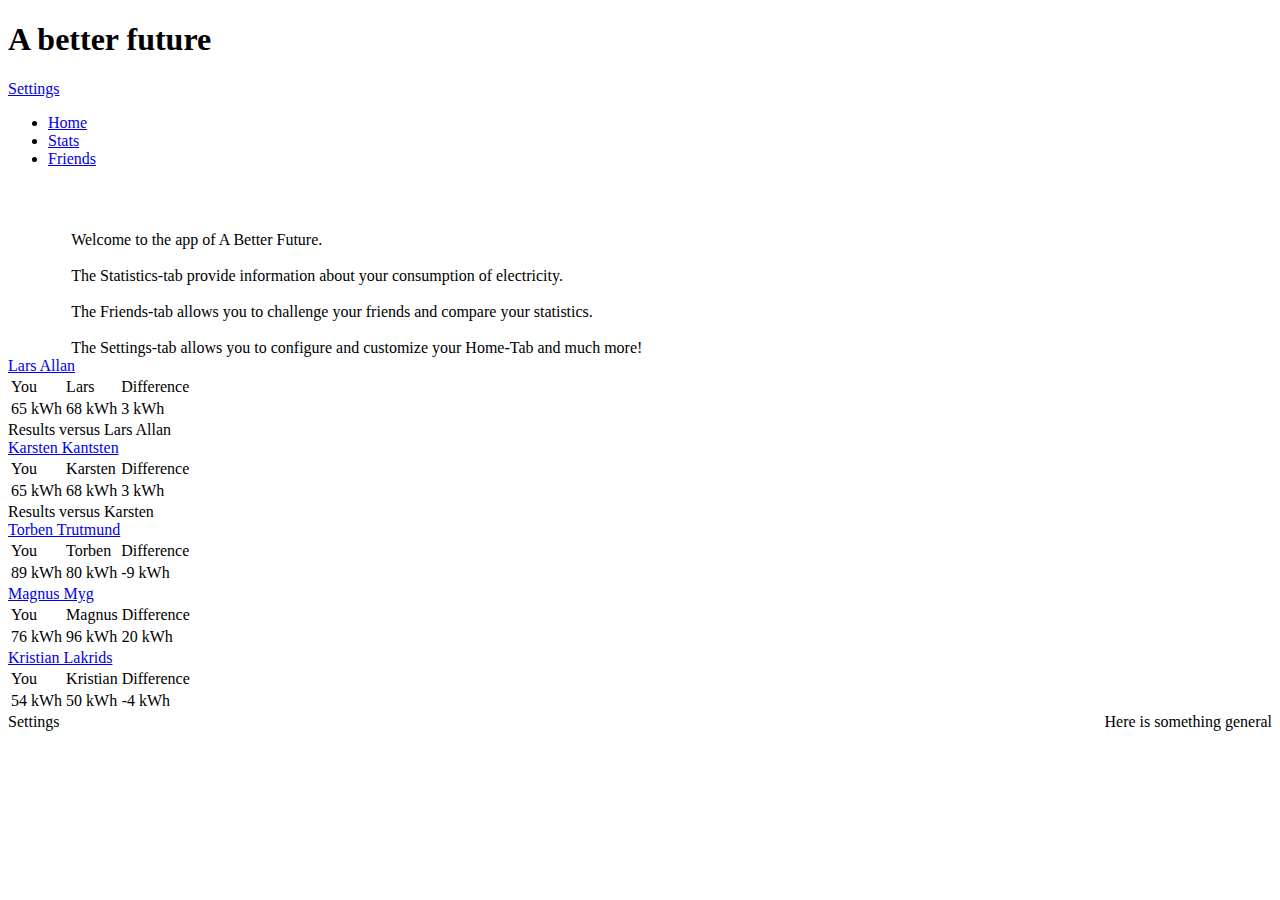
==== v2/dark.html @ 78fa15a4 "Kasper." ====
<!DOCTYPE html>
<html>
<head>
    <title>A better future</title>
    <meta name="viewport" content="width=device-width, initial-scale=1">
    <link rel="stylesheet" href="css/jquery.mobile-1.4.2.min.css" />
    <link rel="stylesheet" href="css/jquery.jqplot.min.css" />
    <script src="js/jquery-1.11.0.min.js"></script>
    <script src="js/jquery.mobile-1.4.2.min.js"></script>
    <script src="js/mainv2.js"></script>
    <script src="js/jquery.jqplot.min.js"></script>
    <script src="js/jqplot.dateAxisRenderer.min.js"></script>
    <script src="js/jqplot.canvasAxisTickRenderer.min.js"></script>
</head>
<body>
    <div data-role="page" data-theme="b">
        <div data-role="header" data-position="fixed">
            <h1>A better future</h1>
            <a href="#" id="settings-link" class="ui-btn-right" data-icon="gear">Settings</a>
        </div>
        <div data-role="footer" data-id="foo1" data-position="fixed">
            <div data-role="navbar" data-iconpos="top">
                <ul>
                    <li><a href="#" id="home-link" data-icon="home">Home</a></li>
                    <li><a href="#" id="statistik-link" data-icon="barchart">Stats</a></li>
                    <li><a href="#" id="friends-link" data-icon="user">Friends</a></li>
                </ul>
            </div><!-- /navbar -->
        </div>
        <div data-role="main">
            <div id="home-page">
                <div id="home-page-text" style="margin-left: 5%;margin-top: 5%;">
                    Welcome to the app of A Better Future. <br/><br/>
                    The Statistics-tab provide information about your consumption of electricity.<br/><br/>
                    The Friends-tab allows you to challenge your friends and compare your statistics.<br/><br/>
                    The Settings-tab allows you to configure and customize your Home-Tab and much more!
                </div>
            </div>
            <div id="statistik-page">
                <div id="chart1"></div>
            </div>

            <div id="friends-container">
            <div id="friends-page">
                <div id="friend-box">
                    <div id="first"><a href="#" data-role="button" data-icon="arrow-d">Lars Allan</a>
                        <div id="first-summary">
                        <table>
                        <tr>
                            <td>You</td>
                            <td>Lars</td>
                            <td>Difference</td>
                        </tr>
                        <tr>
                            <td>65 kWh</td>
                            <td>68 kWh</td>
                            <td>3 kWh</td>
                            </table>
                        </div>
                        <div id="first-content">Results versus Lars Allan
                            <div id="chart2"></div>

                        </div>
                    </div>
                    <div id="second"><a href="#" data-role="button" data-icon="arrow-d">Karsten Kantsten</a>
                        <div id="second-summary">

                            <table>
                                <tr>
                                    <td>You</td>
                                    <td>Karsten</td>
                                    <td>Difference</td>
                                </tr>
                                <tr>
                                    <td>65 kWh</td>
                                    <td>68 kWh</td>
                                    <td>3 kWh</td>
                            </table>
                        </div>
                        <div id="second-content">Results versus Karsten
                            <div id="chart3"></div>

                        </div>
                    </div>
                    <div id="third"><a href="#" data-role="button" data-icon="arrow-d">Torben Trutmund</a>
                        <div id="third-summary">

                            <table>
                                <tr>
                                    <td>You</td>
                                    <td>Torben</td>
                                    <td>Difference</td>
                                </tr>
                                <tr>
                                    <td>89 kWh</td>
                                    <td>80 kWh</td>
                                    <td>-9 kWh</td>
                            </table>

                        </div>
                    </div>
                    <div id="fourth"><a href="#" data-role="button" data-icon="arrow-d">Magnus Myg</a>
                        <div id="fourth-summary">

                            <table>
                                <tr>
                                    <td>You</td>
                                    <td>Magnus</td>
                                    <td>Difference</td>
                                </tr>
                                <tr>
                                    <td>76 kWh</td>
                                    <td>96 kWh</td>
                                    <td>20 kWh</td>
                            </table>

                        </div>
                    </div>
                    <div id="fifth"><a href="#" data-role="button" data-icon="arrow-d">Kristian Lakrids</a>
                        <div id="fifth-summary">

                            <table>
                                <tr>
                                    <td>You</td>
                                    <td>Kristian</td>
                                    <td>Difference</td>
                                </tr>
                                <tr>
                                    <td>54 kWh</td>
                                    <td>50 kWh</td>
                                    <td>-4 kWh</td>
                            </table>
                    </div>
                 </div>

                <div id="general-content" style="display:inline-block;float: right;">Here is something general</div>

                </div>
                </div>
                </div>
            </div>
            <div id="settings-page">Settings</div>
        </div>
    </div>
</body>
</html>
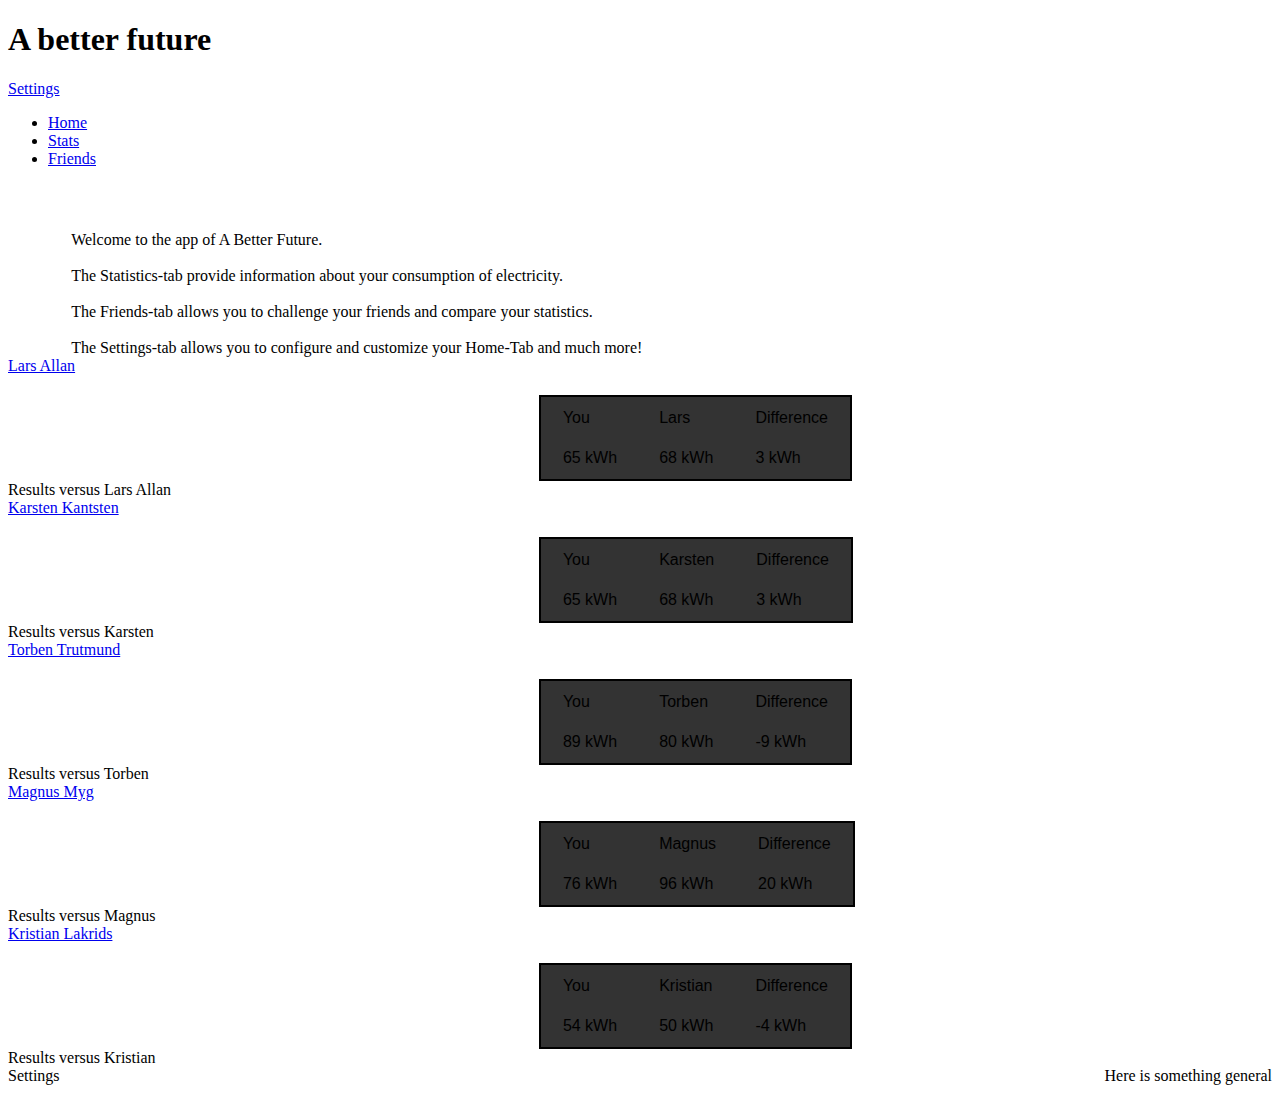
==== commit 215c0b59: "Kasper." ====
--- a/v2/dark.html
+++ b/v2/dark.html
@@ -11,6 +11,26 @@
     <script src="js/jquery.jqplot.min.js"></script>
     <script src="js/jqplot.dateAxisRenderer.min.js"></script>
     <script src="js/jqplot.canvasAxisTickRenderer.min.js"></script>
+
+    <style type="text/css">
+
+        .statistics {
+            font-weight: lighter;
+            background-color: #333;
+            border: 2px solid #000;
+            margin-top: 20px;
+            font-family: "Helvetica Light", "Helvetica";
+        }
+
+        .statistics td, .statistics th {
+            padding: 10px 20px;
+            font-size: 16px;
+        }
+
+
+
+        </style>
+
 </head>
 <body>
     <div data-role="page" data-theme="b">
@@ -44,8 +64,8 @@
             <div id="friends-page">
                 <div id="friend-box">
                     <div id="first"><a href="#" data-role="button" data-icon="arrow-d">Lars Allan</a>
-                        <div id="first-summary">
-                        <table>
+                        <div id="first-summary" style="margin-left: 42%">
+                        <table class="statistics">
                         <tr>
                             <td>You</td>
                             <td>Lars</td>
@@ -57,15 +77,15 @@
                             <td>3 kWh</td>
                             </table>
                         </div>
-                        <div id="first-content">Results versus Lars Allan
+                        <div id="first-content">
+                                Results versus Lars Allan
                             <div id="chart2"></div>
-
                         </div>
                     </div>
+
                     <div id="second"><a href="#" data-role="button" data-icon="arrow-d">Karsten Kantsten</a>
-                        <div id="second-summary">
-
-                            <table>
+                        <div id="second-summary" style="margin-left: 42%">
+                            <table class="statistics">
                                 <tr>
                                     <td>You</td>
                                     <td>Karsten</td>
@@ -77,15 +97,15 @@
                                     <td>3 kWh</td>
                             </table>
                         </div>
-                        <div id="second-content">Results versus Karsten
+                        <div id="second-content">
+                                Results versus Karsten
                             <div id="chart3"></div>
-
                         </div>
                     </div>
                     <div id="third"><a href="#" data-role="button" data-icon="arrow-d">Torben Trutmund</a>
-                        <div id="third-summary">
+                        <div id="third-summary" style="margin-left: 42%">
 
-                            <table>
+                            <table class="statistics">
                                 <tr>
                                     <td>You</td>
                                     <td>Torben</td>
@@ -98,11 +118,15 @@
                             </table>
 
                         </div>
+                        <div id="third-content">
+                            Results versus Torben
+                            <div id="chart4"></div>
+                        </div>
                     </div>
                     <div id="fourth"><a href="#" data-role="button" data-icon="arrow-d">Magnus Myg</a>
-                        <div id="fourth-summary">
+                        <div id="fourth-summary" style="margin-left: 42%">
 
-                            <table>
+                            <table class="statistics">
                                 <tr>
                                     <td>You</td>
                                     <td>Magnus</td>
@@ -115,11 +139,15 @@
                             </table>
 
                         </div>
+                        <div id="fourth-content">
+                            Results versus Magnus
+                            <div id="chart5"></div>
+                        </div>
                     </div>
                     <div id="fifth"><a href="#" data-role="button" data-icon="arrow-d">Kristian Lakrids</a>
-                        <div id="fifth-summary">
+                        <div id="fifth-summary" style="margin-left: 42%;">
 
-                            <table>
+                            <table class="statistics">
                                 <tr>
                                     <td>You</td>
                                     <td>Kristian</td>
@@ -130,8 +158,12 @@
                                     <td>50 kWh</td>
                                     <td>-4 kWh</td>
                             </table>
-                    </div>
-                 </div>
+                         </div>
+                        <div id="fifth-content">
+                            Results versus Kristian
+                            <div id="chart6"></div>
+                        </div>
+                     </div>
 
                 <div id="general-content" style="display:inline-block;float: right;">Here is something general</div>
 
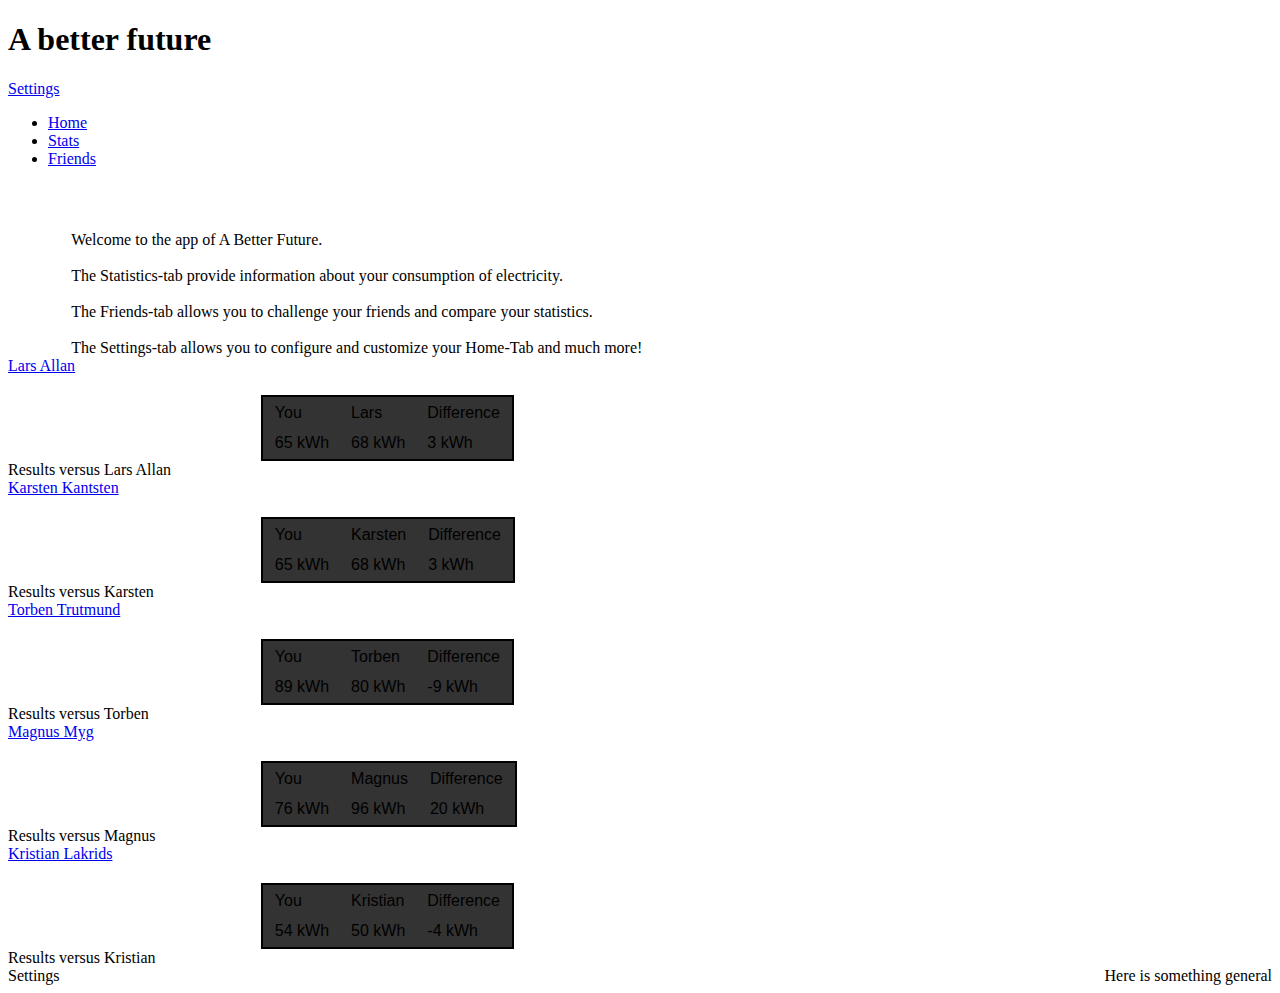
==== commit 98838758: "Kasper." ====
--- a/v2/dark.html
+++ b/v2/dark.html
@@ -23,7 +23,7 @@
         }
 
         .statistics td, .statistics th {
-            padding: 10px 20px;
+            padding: 5px 10px;
             font-size: 16px;
         }
 
@@ -64,7 +64,7 @@
             <div id="friends-page">
                 <div id="friend-box">
                     <div id="first"><a href="#" data-role="button" data-icon="arrow-d">Lars Allan</a>
-                        <div id="first-summary" style="margin-left: 42%">
+                        <div id="first-summary" style="margin-left: 20%">
                         <table class="statistics">
                         <tr>
                             <td>You</td>
@@ -84,7 +84,7 @@
                     </div>
 
                     <div id="second"><a href="#" data-role="button" data-icon="arrow-d">Karsten Kantsten</a>
-                        <div id="second-summary" style="margin-left: 42%">
+                        <div id="second-summary" style="margin-left: 20%">
                             <table class="statistics">
                                 <tr>
                                     <td>You</td>
@@ -103,7 +103,7 @@
                         </div>
                     </div>
                     <div id="third"><a href="#" data-role="button" data-icon="arrow-d">Torben Trutmund</a>
-                        <div id="third-summary" style="margin-left: 42%">
+                        <div id="third-summary" style="margin-left: 20%">
 
                             <table class="statistics">
                                 <tr>
@@ -124,7 +124,7 @@
                         </div>
                     </div>
                     <div id="fourth"><a href="#" data-role="button" data-icon="arrow-d">Magnus Myg</a>
-                        <div id="fourth-summary" style="margin-left: 42%">
+                        <div id="fourth-summary" style="margin-left: 20%">
 
                             <table class="statistics">
                                 <tr>
@@ -145,7 +145,7 @@
                         </div>
                     </div>
                     <div id="fifth"><a href="#" data-role="button" data-icon="arrow-d">Kristian Lakrids</a>
-                        <div id="fifth-summary" style="margin-left: 42%;">
+                        <div id="fifth-summary" style="margin-left: 20%;">
 
                             <table class="statistics">
                                 <tr>
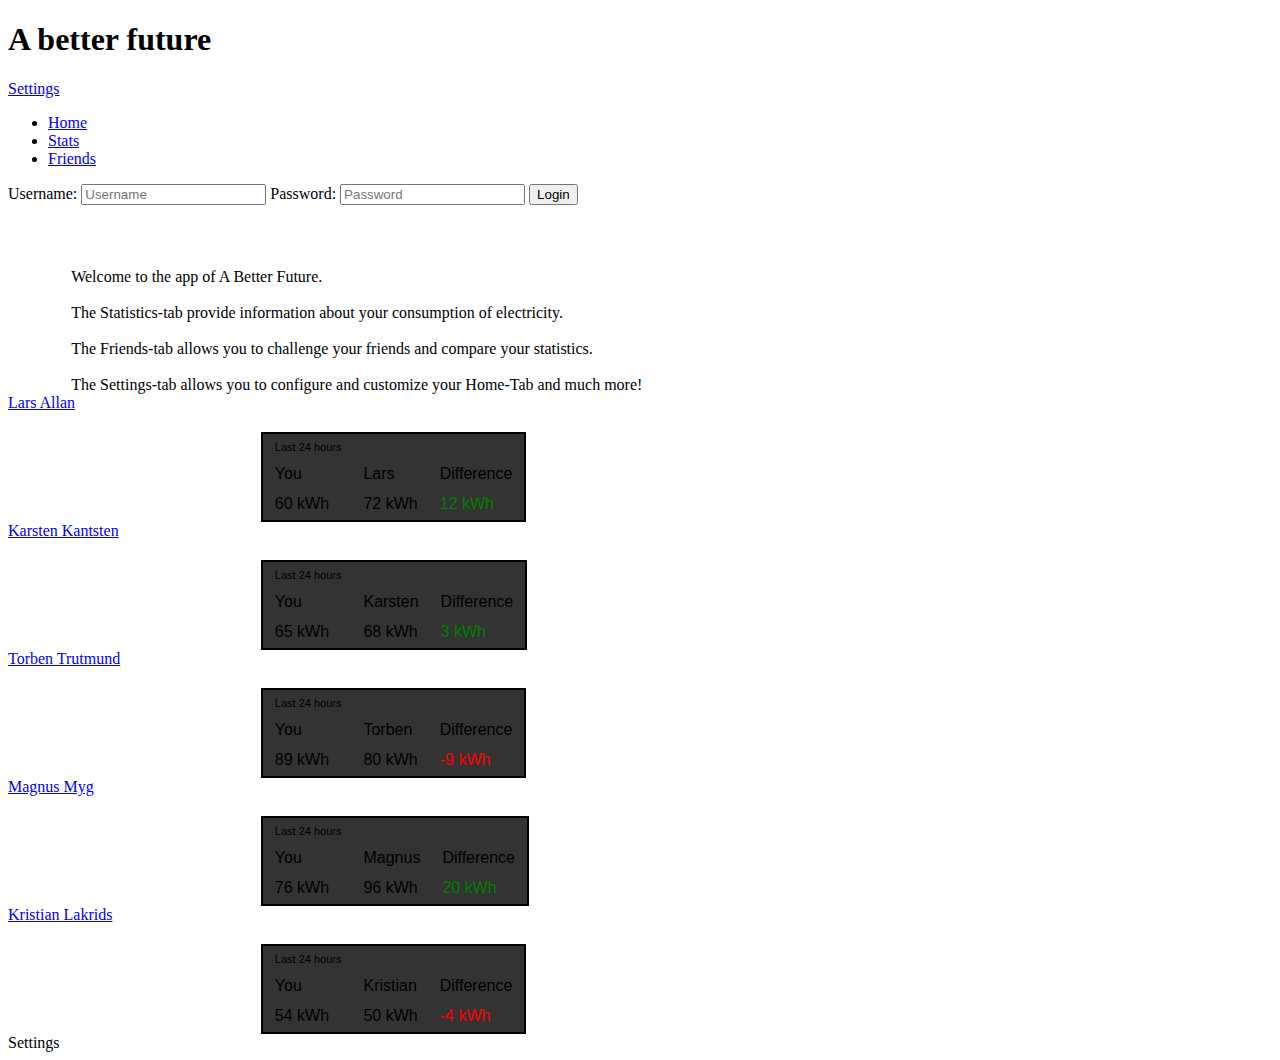
==== commit 5fbb04dd: "Grafer opdateret." ====
--- a/v2/dark.html
+++ b/v2/dark.html
@@ -3,14 +3,18 @@
 <head>
     <title>A better future</title>
     <meta name="viewport" content="width=device-width, initial-scale=1">
-    <link rel="stylesheet" href="css/jquery.mobile-1.4.2.min.css" />
-    <link rel="stylesheet" href="css/jquery.jqplot.min.css" />
+    <link rel="stylesheet" href="css/jquery.mobile-1.4.2.min.css"/>
+    <link rel="stylesheet" href="css/jquery.jqplot.min.css"/>
     <script src="js/jquery-1.11.0.min.js"></script>
     <script src="js/jquery.mobile-1.4.2.min.js"></script>
     <script src="js/mainv2.js"></script>
     <script src="js/jquery.jqplot.min.js"></script>
     <script src="js/jqplot.dateAxisRenderer.min.js"></script>
     <script src="js/jqplot.canvasAxisTickRenderer.min.js"></script>
+    <script src="js/jqplot.canvasAxisLabelRenderer.min.js"></script>
+    <script src="js/jqplot.mobile.min.js"></script>
+    <script src="js/jqplot.canvasTextRenderer.min.js"></script>
+    <script src="js/jqplot.highlighter.min.js"></script>
 
     <style type="text/css">
 
@@ -26,153 +30,186 @@
             padding: 5px 10px;
             font-size: 16px;
         }
-
-
-
-        </style>
+    </style>
 
 </head>
 <body>
-    <div data-role="page" data-theme="b">
-        <div data-role="header" data-position="fixed">
-            <h1>A better future</h1>
-            <a href="#" id="settings-link" class="ui-btn-right" data-icon="gear">Settings</a>
-        </div>
-        <div data-role="footer" data-id="foo1" data-position="fixed">
-            <div data-role="navbar" data-iconpos="top">
-                <ul>
-                    <li><a href="#" id="home-link" data-icon="home">Home</a></li>
-                    <li><a href="#" id="statistik-link" data-icon="barchart">Stats</a></li>
-                    <li><a href="#" id="friends-link" data-icon="user">Friends</a></li>
-                </ul>
-            </div><!-- /navbar -->
-        </div>
-        <div data-role="main">
-            <div id="home-page">
-                <div id="home-page-text" style="margin-left: 5%;margin-top: 5%;">
-                    Welcome to the app of A Better Future. <br/><br/>
-                    The Statistics-tab provide information about your consumption of electricity.<br/><br/>
-                    The Friends-tab allows you to challenge your friends and compare your statistics.<br/><br/>
-                    The Settings-tab allows you to configure and customize your Home-Tab and much more!
+<div data-role="page" data-theme="b">
+    <div data-role="header" data-position="fixed">
+        <h1>A better future</h1>
+        <a href="#" id="settings-link" class="ui-btn-right" data-icon="gear">Settings</a>
+    </div>
+    <div id="footer" data-role="footer" data-id="foo1" data-position="fixed">
+        <div data-role="navbar" data-iconpos="top">
+            <ul>
+                <li><a href="#" id="home-link" data-icon="home">Home</a></li>
+                <li><a href="#" id="statistik-link" data-icon="barchart">Stats</a></li>
+                <li><a href="#" id="friends-link" data-icon="user">Friends</a></li>
+            </ul>
+        </div>
+        <!-- /navbar -->
+    </div>
+    <div id="login" data-fullscreen="true">
+        <form>
+            <label for="username" class="ui-hidden-accessible">Username:</label>
+            <input type="text" name="username" id="username" value="" placeholder="Username"/>
+            <label for="password" class="ui-hidden-accessible">Password:</label>
+            <input type="password" name="password" id="password" value="" placeholder="Password"/>
+            <button type="button" id="login-button">Login</button>
+        </form>
+
+    </div>
+    <div data-role="main">
+        <div id="home-page">
+            <div id="home-page-text" style="margin-left: 5%;margin-top: 5%; height: 70%">
+                Welcome to the app of A Better Future. <br/><br/>
+                The Statistics-tab provide information about your consumption of electricity.<br/><br/>
+                The Friends-tab allows you to challenge your friends and compare your statistics.<br/><br/>
+                The Settings-tab allows you to configure and customize your Home-Tab and much more!
+            </div>
+        </div>
+        <div id="statistik-page">
+            <div id="chart1">
+                <div id="info1"></div>
+            </div>
+        </div>
+
+        <div id="friends-container">
+            <div id="friends-page">
+                <div id="friend-box" style="overflow: auto;">
+                    <div id="first"><a href="#" data-role="button" data-icon="arrow-d">Lars Allan</a>
+
+                        <div id="first-summary" style="margin-left: 20%">
+                            <table class="statistics">
+                                <tr>
+
+                                    <td style="font-size: 11px">Last 24 hours</td>
+
+                                </tr>
+                                <tr>
+                                    <td>You</td>
+                                    <td>Lars</td>
+                                    <td>Difference</td>
+                                </tr>
+                                <tr>
+                                    <td>60 kWh</td>
+                                    <td>72 kWh</td>
+                                    <td style="color: green">12 kWh</td>
+                            </table>
+                        </div>
+                        <div id="first-content">
+                            <div id="chart2"></div>
+                        </div>
+                    </div>
+
+                    <div id="second"><a href="#" data-role="button" data-icon="arrow-d">Karsten Kantsten</a>
+
+                        <div id="second-summary" style="margin-left: 20%">
+                            <table class="statistics">
+                                <tr>
+
+                                    <td style="font-size: 11px">Last 24 hours</td>
+
+                                </tr>
+                                <tr>
+                                    <td>You</td>
+                                    <td>Karsten</td>
+                                    <td>Difference</td>
+                                </tr>
+                                <tr>
+                                    <td>65 kWh</td>
+                                    <td>68 kWh</td>
+                                    <td style="color: green">3 kWh</td>
+                            </table>
+                        </div>
+                        <div id="second-content">
+                            <div id="chart3"></div>
+                        </div>
+                    </div>
+                    <div id="third"><a href="#" data-role="button" data-icon="arrow-d">Torben Trutmund</a>
+
+                        <div id="third-summary" style="margin-left: 20%">
+
+                            <table class="statistics">
+                                <tr>
+
+                                    <td style="font-size: 11px">Last 24 hours</td>
+
+                                </tr>
+                                <tr>
+                                    <td>You</td>
+                                    <td>Torben</td>
+                                    <td>Difference</td>
+                                </tr>
+                                <tr>
+                                    <td>89 kWh</td>
+                                    <td>80 kWh</td>
+                                    <td style="color: red;">-9 kWh</td>
+                            </table>
+
+                        </div>
+                        <div id="third-content">
+                            <div id="chart4"></div>
+                        </div>
+                    </div>
+                    <div id="fourth"><a href="#" data-role="button" data-icon="arrow-d">Magnus Myg</a>
+
+                        <div id="fourth-summary" style="margin-left: 20%">
+
+                            <table class="statistics">
+                                <tr>
+
+                                    <td style="font-size: 11px">Last 24 hours</td>
+
+                                </tr>
+                                <tr>
+                                    <td>You</td>
+                                    <td>Magnus</td>
+                                    <td>Difference</td>
+                                </tr>
+                                <tr>
+                                    <td>76 kWh</td>
+                                    <td>96 kWh</td>
+                                    <td style="color: green">20 kWh</td>
+                            </table>
+
+                        </div>
+                        <div id="fourth-content">
+                            <div id="chart5"></div>
+                        </div>
+                    </div>
+                    <div id="fifth"><a href="#" data-role="button" data-icon="arrow-d">Kristian Lakrids</a>
+
+                        <div id="fifth-summary" style="margin-left: 20%;">
+
+                            <table class="statistics">
+                                <tr>
+
+                                    <td style="font-size: 11px">Last 24 hours</td>
+
+                                </tr>
+                                <tr>
+                                    <td>You</td>
+                                    <td>Kristian</td>
+                                    <td>Difference</td>
+                                </tr>
+                                <tr>
+                                    <td>54 kWh</td>
+                                    <td>50 kWh</td>
+                                    <td style="color: red">-4 kWh</td>
+                            </table>
+                        </div>
+                        <div id="fifth-content">
+                            <div id="chart6"></div>
+                        </div>
+                    </div>
+
                 </div>
             </div>
-            <div id="statistik-page">
-                <div id="chart1"></div>
-            </div>
-
-            <div id="friends-container">
-            <div id="friends-page">
-                <div id="friend-box">
-                    <div id="first"><a href="#" data-role="button" data-icon="arrow-d">Lars Allan</a>
-                        <div id="first-summary" style="margin-left: 20%">
-                        <table class="statistics">
-                        <tr>
-                            <td>You</td>
-                            <td>Lars</td>
-                            <td>Difference</td>
-                        </tr>
-                        <tr>
-                            <td>65 kWh</td>
-                            <td>68 kWh</td>
-                            <td>3 kWh</td>
-                            </table>
-                        </div>
-                        <div id="first-content">
-                                Results versus Lars Allan
-                            <div id="chart2"></div>
-                        </div>
-                    </div>
-
-                    <div id="second"><a href="#" data-role="button" data-icon="arrow-d">Karsten Kantsten</a>
-                        <div id="second-summary" style="margin-left: 20%">
-                            <table class="statistics">
-                                <tr>
-                                    <td>You</td>
-                                    <td>Karsten</td>
-                                    <td>Difference</td>
-                                </tr>
-                                <tr>
-                                    <td>65 kWh</td>
-                                    <td>68 kWh</td>
-                                    <td>3 kWh</td>
-                            </table>
-                        </div>
-                        <div id="second-content">
-                                Results versus Karsten
-                            <div id="chart3"></div>
-                        </div>
-                    </div>
-                    <div id="third"><a href="#" data-role="button" data-icon="arrow-d">Torben Trutmund</a>
-                        <div id="third-summary" style="margin-left: 20%">
-
-                            <table class="statistics">
-                                <tr>
-                                    <td>You</td>
-                                    <td>Torben</td>
-                                    <td>Difference</td>
-                                </tr>
-                                <tr>
-                                    <td>89 kWh</td>
-                                    <td>80 kWh</td>
-                                    <td>-9 kWh</td>
-                            </table>
-
-                        </div>
-                        <div id="third-content">
-                            Results versus Torben
-                            <div id="chart4"></div>
-                        </div>
-                    </div>
-                    <div id="fourth"><a href="#" data-role="button" data-icon="arrow-d">Magnus Myg</a>
-                        <div id="fourth-summary" style="margin-left: 20%">
-
-                            <table class="statistics">
-                                <tr>
-                                    <td>You</td>
-                                    <td>Magnus</td>
-                                    <td>Difference</td>
-                                </tr>
-                                <tr>
-                                    <td>76 kWh</td>
-                                    <td>96 kWh</td>
-                                    <td>20 kWh</td>
-                            </table>
-
-                        </div>
-                        <div id="fourth-content">
-                            Results versus Magnus
-                            <div id="chart5"></div>
-                        </div>
-                    </div>
-                    <div id="fifth"><a href="#" data-role="button" data-icon="arrow-d">Kristian Lakrids</a>
-                        <div id="fifth-summary" style="margin-left: 20%;">
-
-                            <table class="statistics">
-                                <tr>
-                                    <td>You</td>
-                                    <td>Kristian</td>
-                                    <td>Difference</td>
-                                </tr>
-                                <tr>
-                                    <td>54 kWh</td>
-                                    <td>50 kWh</td>
-                                    <td>-4 kWh</td>
-                            </table>
-                         </div>
-                        <div id="fifth-content">
-                            Results versus Kristian
-                            <div id="chart6"></div>
-                        </div>
-                     </div>
-
-                <div id="general-content" style="display:inline-block;float: right;">Here is something general</div>
-
-                </div>
-                </div>
-                </div>
-            </div>
-            <div id="settings-page">Settings</div>
-        </div>
-    </div>
+        </div>
+    </div>
+    <div id="settings-page">Settings</div>
+</div>
+</div>
 </body>
 </html>
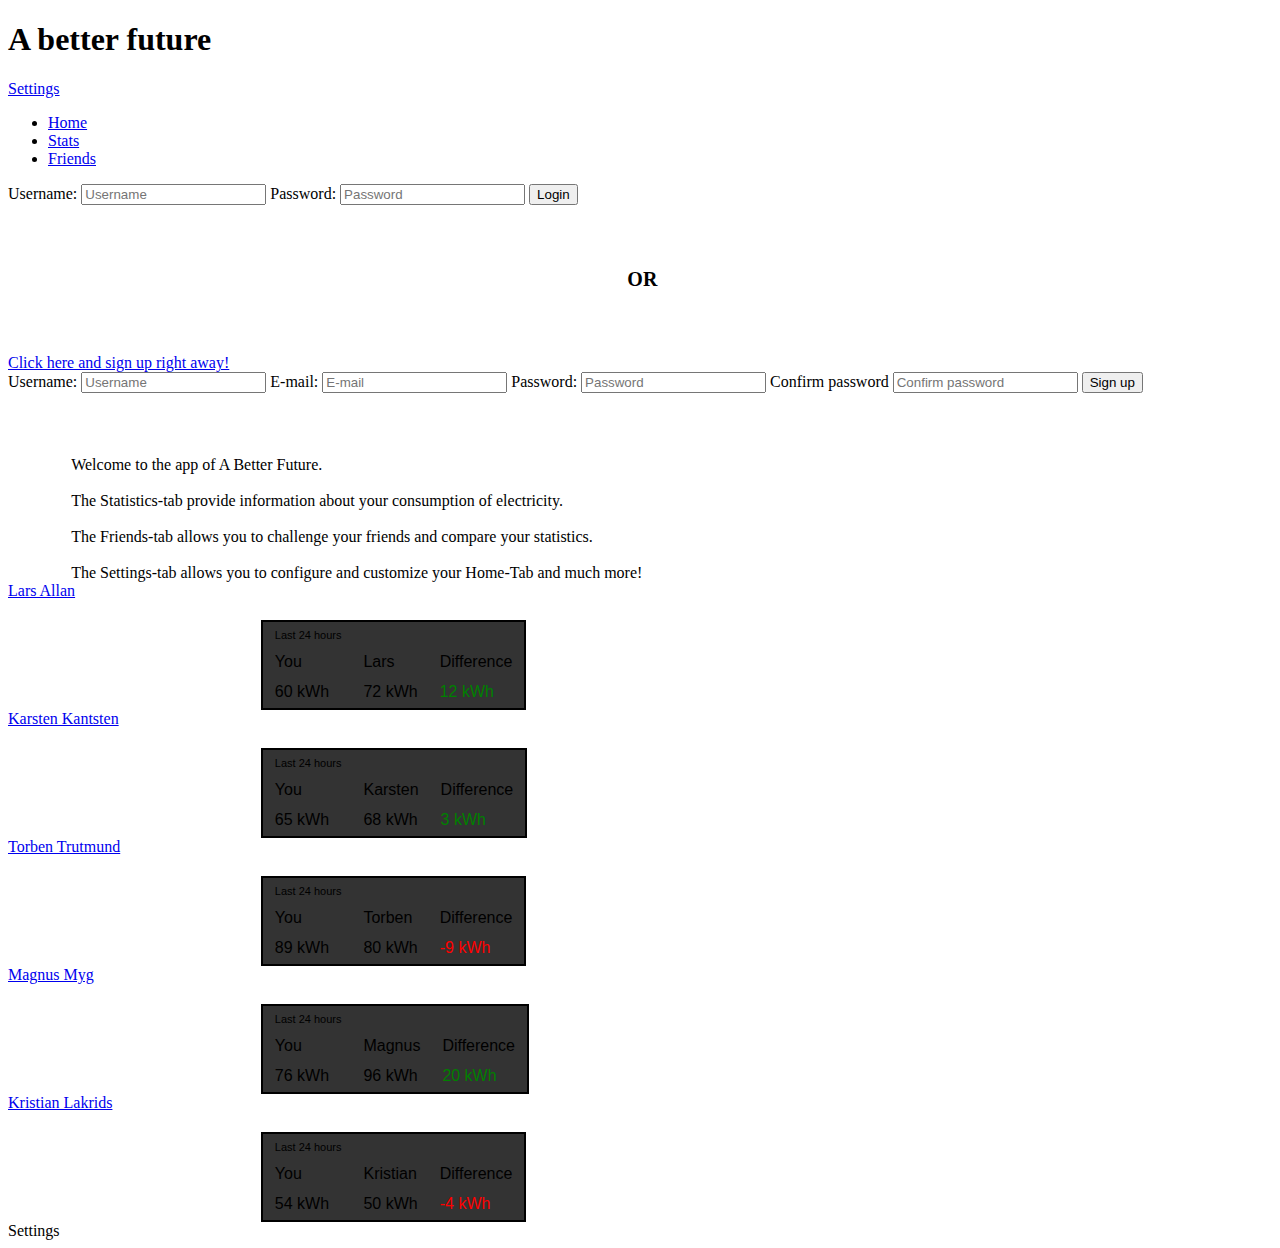
==== commit 80bb025e: "Home highlighted from start. and regnbueis." ====
--- a/v2/dark.html
+++ b/v2/dark.html
@@ -42,7 +42,7 @@
     <div id="footer" data-role="footer" data-id="foo1" data-position="fixed">
         <div data-role="navbar" data-iconpos="top">
             <ul>
-                <li><a href="#" id="home-link" data-icon="home">Home</a></li>
+                <li><a href="#" class="ui-btn-active" id="home-link" data-icon="home">Home</a></li>
                 <li><a href="#" id="statistik-link" data-icon="barchart">Stats</a></li>
                 <li><a href="#" id="friends-link" data-icon="user">Friends</a></li>
             </ul>
@@ -57,7 +57,24 @@
             <input type="password" name="password" id="password" value="" placeholder="Password"/>
             <button type="button" id="login-button">Login</button>
         </form>
-
+        <div style="font-size: 20px; font-weight: bold; margin-top: 5%; margin-left: 49%;">OR</div>
+        <div id="signup-tab" style="margin-top: 5%"><a href="#" data-role="button" data-icon="arrow-d">Click here and sign up right away!</a>
+
+            <div id="signup" data-fullscreen="true">
+                <form>
+                    <label for="username" class="ui-hidden-accessible">Username:</label>
+                    <input type="text" name="username" id="username-signup" value="" placeholder="Username"/>
+                    <label for="password" class="ui-hidden-accessible">E-mail:</label>
+                    <input type="password" name="password" id="e-mail" value="" placeholder="E-mail"/>
+                    <label for="password" class="ui-hidden-accessible">Password:</label>
+                    <input type="password" name="password" id="password-signup" value="" placeholder="Password"/>
+                    <label for="password" class="ui-hidden-accessible">Confirm password</label>
+                    <input type="password" name="password" id="password-signup-confirm" value=""
+                           placeholder="Confirm password"/>
+                    <button type="button" id="signup-button">Sign up</button>
+                </form>
+            </div>
+        </div>
     </div>
     <div data-role="main">
         <div id="home-page">
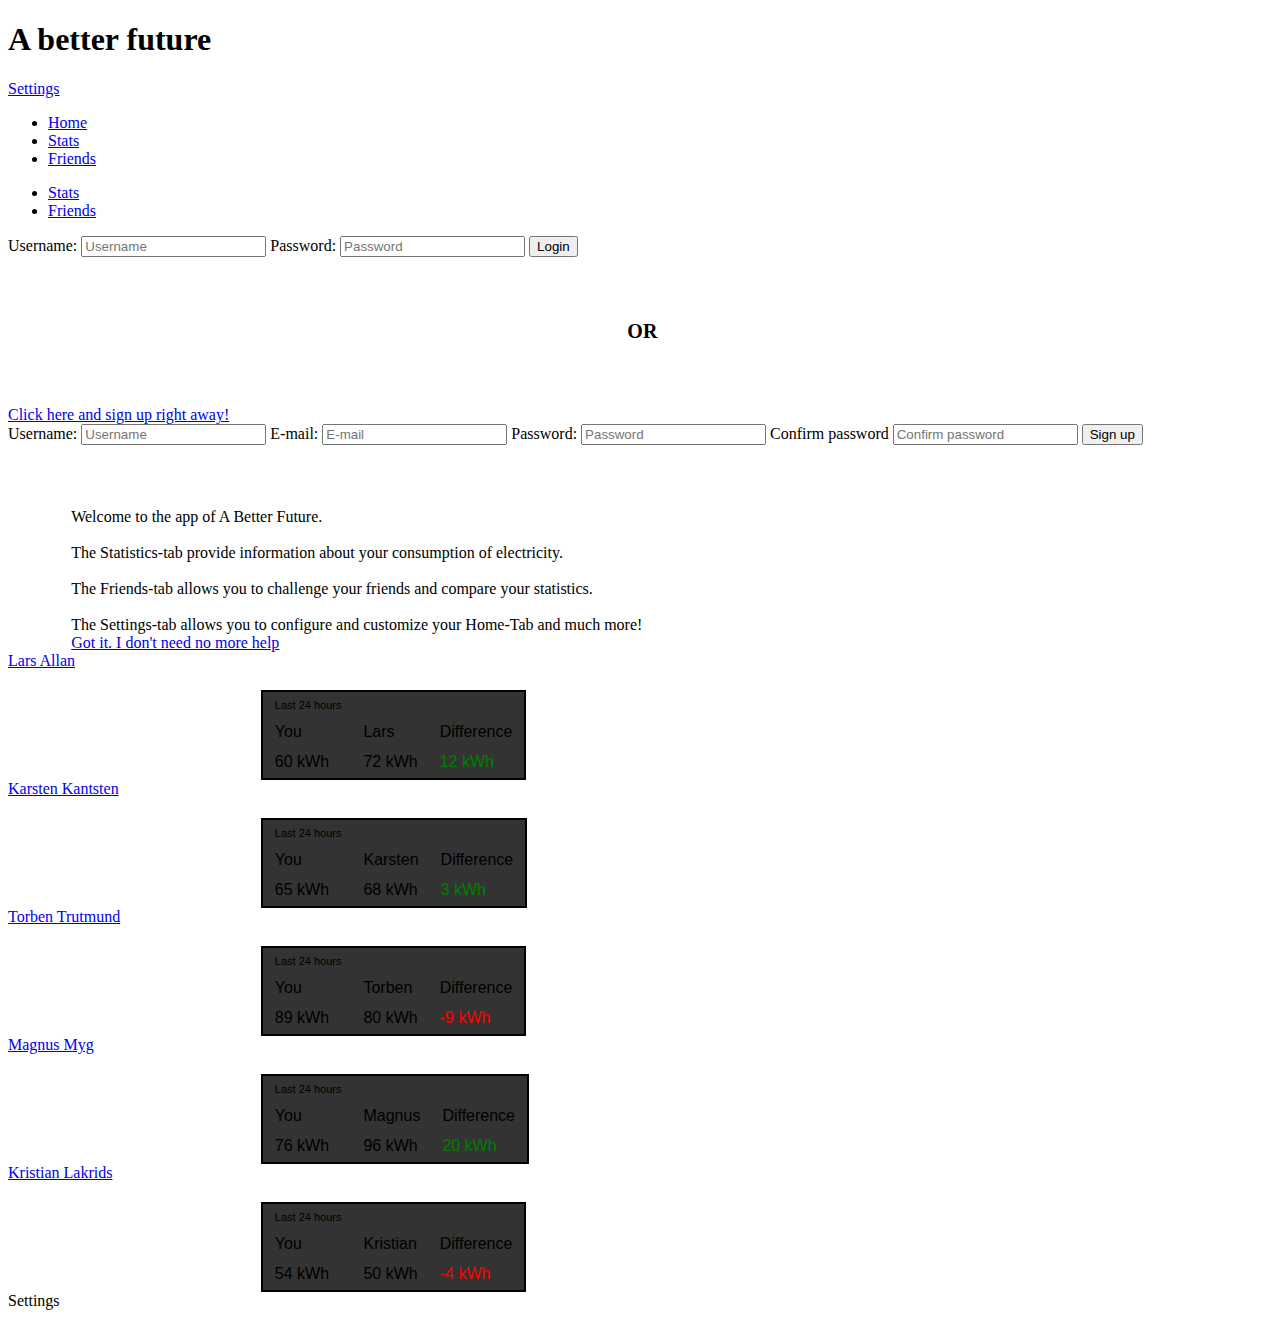
==== commit 612cdd69: "Sign up page." ====
--- a/v2/dark.html
+++ b/v2/dark.html
@@ -34,17 +34,23 @@
 
 </head>
 <body>
-<div data-role="page" data-theme="b">
+<div id="page" data-role="page" data-theme="b">
     <div data-role="header" data-position="fixed">
         <h1>A better future</h1>
         <a href="#" id="settings-link" class="ui-btn-right" data-icon="gear">Settings</a>
     </div>
     <div id="footer" data-role="footer" data-id="foo1" data-position="fixed">
-        <div data-role="navbar" data-iconpos="top">
+        <div id="navbar1" data-role="navbar" data-iconpos="top">
             <ul>
-                <li><a href="#" class="ui-btn-active" id="home-link" data-icon="home">Home</a></li>
-                <li><a href="#" id="statistik-link" data-icon="barchart">Stats</a></li>
-                <li><a href="#" id="friends-link" data-icon="user">Friends</a></li>
+                <li><a href="#" id="home-link" data-icon="home" class="ui-btn-active">Home</a></li>
+                <li><a href="#" class="statistik-link" data-icon="barchart">Stats</a></li>
+                <li><a href="#" class="friends-link" data-icon="user">Friends</a></li>
+            </ul>
+        </div>
+        <div id="navbar2" data-role="navbar" data-iconpos="top">
+            <ul>
+                <li><a href="#" data-icon="barchart" class="ui-btn-active statistik-link">Stats</a></li>
+                <li><a href="#" class="friends-link" data-icon="user">Friends</a></li>
             </ul>
         </div>
         <!-- /navbar -->
@@ -58,24 +64,23 @@
             <button type="button" id="login-button">Login</button>
         </form>
         <div style="font-size: 20px; font-weight: bold; margin-top: 5%; margin-left: 49%;">OR</div>
-        <div id="signup-tab" style="margin-top: 5%"><a href="#" data-role="button" data-icon="arrow-d">Click here and sign up right away!</a>
-
-            <div id="signup" data-fullscreen="true">
-                <form>
-                    <label for="username" class="ui-hidden-accessible">Username:</label>
-                    <input type="text" name="username" id="username-signup" value="" placeholder="Username"/>
-                    <label for="password" class="ui-hidden-accessible">E-mail:</label>
-                    <input type="password" name="password" id="e-mail" value="" placeholder="E-mail"/>
-                    <label for="password" class="ui-hidden-accessible">Password:</label>
-                    <input type="password" name="password" id="password-signup" value="" placeholder="Password"/>
-                    <label for="password" class="ui-hidden-accessible">Confirm password</label>
-                    <input type="password" name="password" id="password-signup-confirm" value=""
-                           placeholder="Confirm password"/>
-                    <button type="button" id="signup-button">Sign up</button>
-                </form>
-            </div>
-        </div>
-    </div>
+        <div id="signup-link" style="margin-top: 5%"><a href="#" data-role="button">Click here and sign up right away!</a>
+            </div>
+        </div>
+                <div id="signup" data-fullscreen="true">
+                    <form>
+                        <label for="username" class="ui-hidden-accessible">Username:</label>
+                        <input type="text" name="username" id="username-signup" value="" placeholder="Username"/>
+                        <label for="password" class="ui-hidden-accessible">E-mail:</label>
+                        <input type="password" name="password" id="e-mail" value="" placeholder="E-mail"/>
+                        <label for="password" class="ui-hidden-accessible">Password:</label>
+                        <input type="password" name="password" id="password-signup" value="" placeholder="Password"/>
+                        <label for="password" class="ui-hidden-accessible">Confirm password</label>
+                        <input type="password" name="password" id="password-signup-confirm" value=""
+                               placeholder="Confirm password"/>
+                        <button type="button" id="signup-button">Sign up</button>
+                    </form>
+                </div>
     <div data-role="main">
         <div id="home-page">
             <div id="home-page-text" style="margin-left: 5%;margin-top: 5%; height: 70%">
@@ -83,6 +88,7 @@
                 The Statistics-tab provide information about your consumption of electricity.<br/><br/>
                 The Friends-tab allows you to challenge your friends and compare your statistics.<br/><br/>
                 The Settings-tab allows you to configure and customize your Home-Tab and much more!
+                <div id="gotIt"><a href="#" data-role="button" data-icon="check">Got it. I don't need no more help</a></div>
             </div>
         </div>
         <div id="statistik-page">
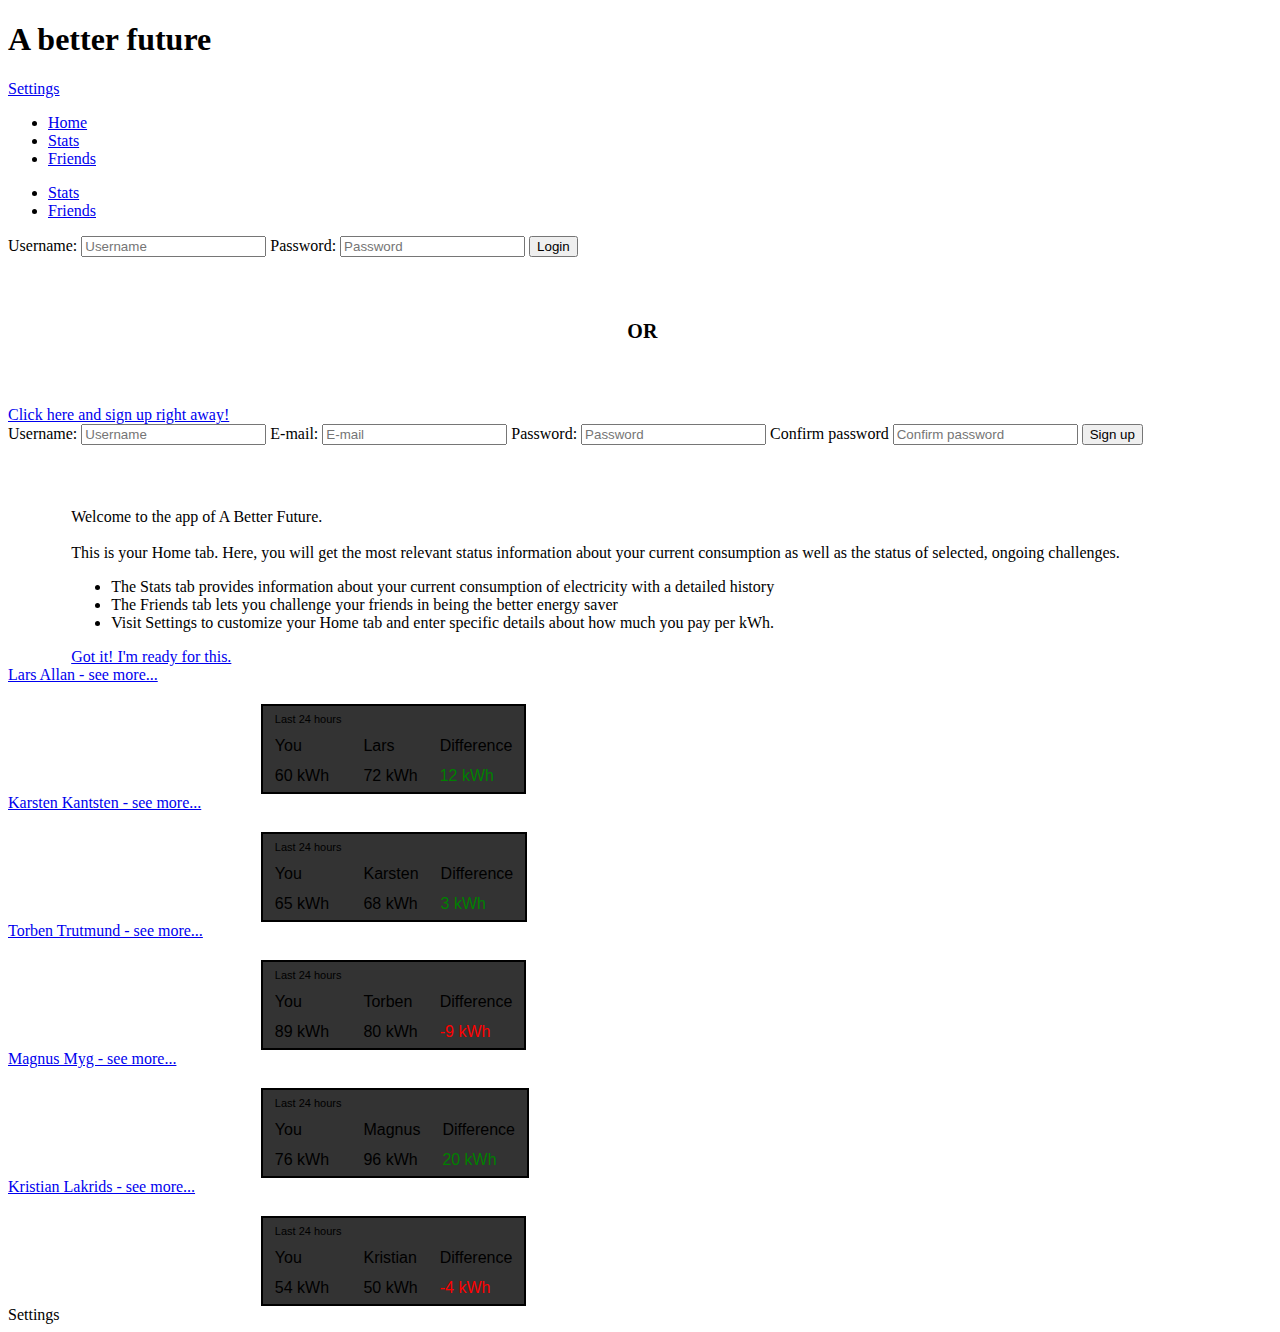
==== commit ca6ea858: "Final prototype" ====
--- a/v2/dark.html
+++ b/v2/dark.html
@@ -72,7 +72,7 @@
                         <label for="username" class="ui-hidden-accessible">Username:</label>
                         <input type="text" name="username" id="username-signup" value="" placeholder="Username"/>
                         <label for="password" class="ui-hidden-accessible">E-mail:</label>
-                        <input type="password" name="password" id="e-mail" value="" placeholder="E-mail"/>
+                        <input type="text" name="email" id="e-mail" value="" placeholder="E-mail"/>
                         <label for="password" class="ui-hidden-accessible">Password:</label>
                         <input type="password" name="password" id="password-signup" value="" placeholder="Password"/>
                         <label for="password" class="ui-hidden-accessible">Confirm password</label>
@@ -85,10 +85,13 @@
         <div id="home-page">
             <div id="home-page-text" style="margin-left: 5%;margin-top: 5%; height: 70%">
                 Welcome to the app of A Better Future. <br/><br/>
-                The Statistics-tab provide information about your consumption of electricity.<br/><br/>
-                The Friends-tab allows you to challenge your friends and compare your statistics.<br/><br/>
-                The Settings-tab allows you to configure and customize your Home-Tab and much more!
-                <div id="gotIt"><a href="#" data-role="button" data-icon="check">Got it. I don't need no more help</a></div>
+                This is your Home tab. Here, you will get the most relevant status information about your current consumption as well as the status of selected, ongoing challenges.
+                <ul>
+                    <li>The Stats tab provides information about your current consumption of electricity with a detailed history</li>
+                    <li>The Friends tab lets you challenge your friends in being the better energy saver</li>
+                    <li>Visit Settings to customize your Home tab and enter specific details about how much you pay per kWh.</li>
+                </ul>
+                <div id="gotIt"><a href="#" data-role="button" data-icon="check">Got it! I'm ready for this.</a></div>
             </div>
         </div>
         <div id="statistik-page">
@@ -100,7 +103,7 @@
         <div id="friends-container">
             <div id="friends-page">
                 <div id="friend-box" style="overflow: auto;">
-                    <div id="first"><a href="#" data-role="button" data-icon="arrow-d">Lars Allan</a>
+                    <div id="first"><a href="#" data-role="button" data-icon="arrow-d">Lars Allan - see more...</a>
 
                         <div id="first-summary" style="margin-left: 20%">
                             <table class="statistics">
@@ -125,7 +128,7 @@
                         </div>
                     </div>
 
-                    <div id="second"><a href="#" data-role="button" data-icon="arrow-d">Karsten Kantsten</a>
+                    <div id="second"><a href="#" data-role="button" data-icon="arrow-d">Karsten Kantsten - see more...</a>
 
                         <div id="second-summary" style="margin-left: 20%">
                             <table class="statistics">
@@ -149,7 +152,7 @@
                             <div id="chart3"></div>
                         </div>
                     </div>
-                    <div id="third"><a href="#" data-role="button" data-icon="arrow-d">Torben Trutmund</a>
+                    <div id="third"><a href="#" data-role="button" data-icon="arrow-d">Torben Trutmund - see more...</a>
 
                         <div id="third-summary" style="margin-left: 20%">
 
@@ -175,7 +178,7 @@
                             <div id="chart4"></div>
                         </div>
                     </div>
-                    <div id="fourth"><a href="#" data-role="button" data-icon="arrow-d">Magnus Myg</a>
+                    <div id="fourth"><a href="#" data-role="button" data-icon="arrow-d">Magnus Myg - see more...</a>
 
                         <div id="fourth-summary" style="margin-left: 20%">
 
@@ -201,7 +204,7 @@
                             <div id="chart5"></div>
                         </div>
                     </div>
-                    <div id="fifth"><a href="#" data-role="button" data-icon="arrow-d">Kristian Lakrids</a>
+                    <div id="fifth"><a href="#" data-role="button" data-icon="arrow-d">Kristian Lakrids - see more...</a>
 
                         <div id="fifth-summary" style="margin-left: 20%;">
 
